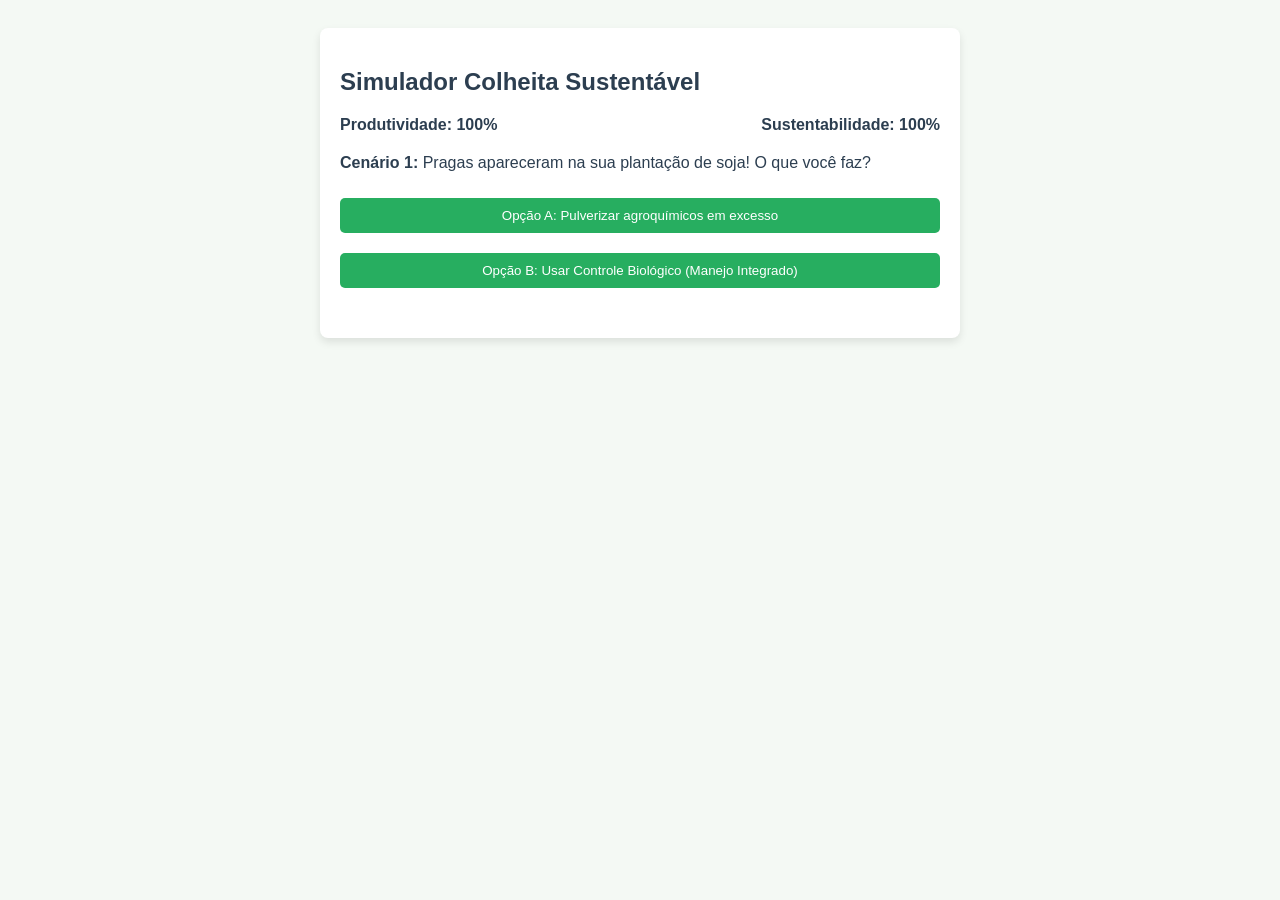
==== index.html @ 594f2912 "site em processo" ====
<!DOCTYPE html>
<html lang="pt-BR">
<head>
    <meta charset="UTF-8">
    <title>Simulador Agro Sustentável - Agrinho 2026</title>
    <style>
        body { font-family: Arial, sans-serif; background-color: #f4f9f4; color: #2c3e50; padding: 20px; }
        .container { max-width: 600px; background: white; padding: 20px; border-radius: 8px; box-shadow: 0 4px 8px rgba(0,0,0,0.1); margin: 0 auto; }
        button { background-color: #27ae60; color: white; border: none; padding: 10px 20px; margin: 10px 0; border-radius: 5px; cursor: pointer; width: 100%; }
        button:hover { background-color: #219150; }
        .status { font-weight: bold; margin-bottom: 20px; display: flex; justify-content: space-between; }
    </style>
</head>
<body>

<div class="container">
    <h2>Simulador Colheita Sustentável</h2>
    <div class="status">
        <span id="prodDisplay">Produtividade: 100%</span>
        <span id="sustDisplay">Sustentabilidade: 100%</span>
    </div>

    <div id="cenario">
        <p><strong>Cenário 1:</strong> Pragas apareceram na sua plantação de soja! O que você faz?</p>
        <button onclick="escolha(15, -25, 'Você usou defensivos químicos pesados. A praga sumiu, mas o solo e a água foram prejudicados.')">Opção A: Pulverizar agroquímicos em excesso</button>
        <button onclick="escolha(10, 20, 'Boa! Você usou inimigos naturais da praga. A produção foi boa e a biodiversidade agradece.')">Opção B: Usar Controle Biológico (Manejo Integrado)</button>
    </div>
    
    <p id="resultadoText" style="margin-top:20px; font-style: italic; color: #555;"></p>
</div>

<script>
    let produtividade = 100;
    let sustentabilidade = 100;

    function escolha(modProd, modSust, mensagem) {
        // Atualiza os pontos
        produtividade += modProd;
        sustentabilidade += modSust;

        // Limita o máximo em 100% e mínimo em 0%
        produtiveness = Math.max(0, Math.min(100, produtividade));
        sustentabilidade = Math.max(0, Math.min(100, sustentabilidade));

        // Atualiza a tela
        document.getElementById('prodDisplay').innerText = "Produtividade: " + produtividade + "%";
        document.getElementById('sustDisplay').innerText = "Sustentabilidade: " + sustentabilidade + "%";
        document.getElementById('resultadoText').innerText = mensagem;

        // Aqui você pode avançar para o próximo cenário...
    }
</script>

</body>
</html>
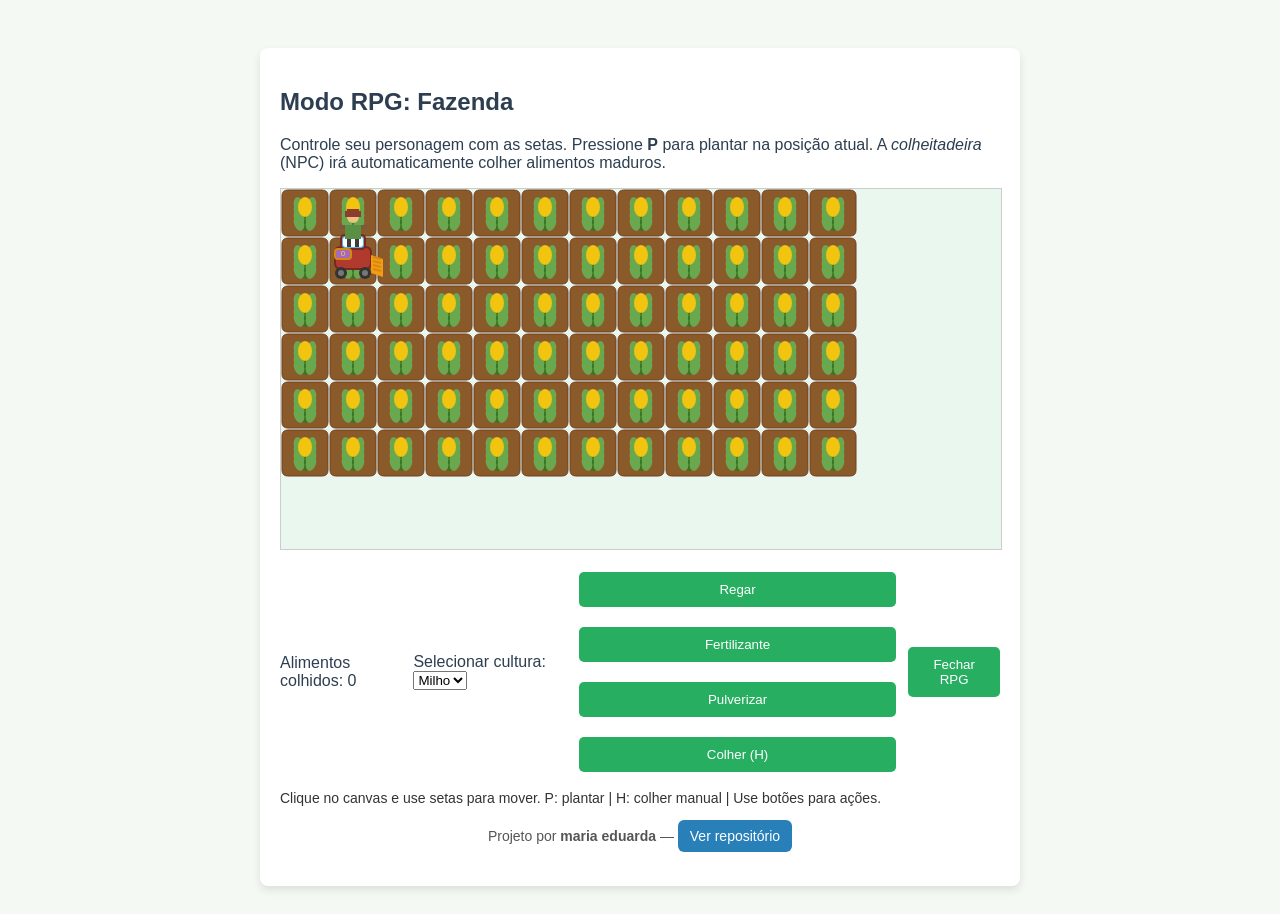
==== commit 9fdfffaa: "SITE EM PROCESSO" ====
--- a/index.html
+++ b/index.html
@@ -9,46 +9,47 @@
         button { background-color: #27ae60; color: white; border: none; padding: 10px 20px; margin: 10px 0; border-radius: 5px; cursor: pointer; width: 100%; }
         button:hover { background-color: #219150; }
         .status { font-weight: bold; margin-bottom: 20px; display: flex; justify-content: space-between; }
+        .footer { margin-top: 20px; font-size: 14px; text-align: center; color: #555; }
+        .repo-link { display: inline-block; background-color: #2980b9; color: white; padding: 8px 12px; border-radius: 6px; text-decoration: none; }
+        .repo-link:hover { background-color: #2475a3; }
     </style>
 </head>
 <body>
 
-<div class="container">
-    <h2>Simulador Colheita Sustentável</h2>
-    <div class="status">
-        <span id="prodDisplay">Produtividade: 100%</span>
-        <span id="sustDisplay">Sustentabilidade: 100%</span>
+<div class="container" style="margin-top:20px; max-width:720px;">
+    <h2>Modo RPG: Fazenda</h2>
+    <p>Controle seu personagem com as setas. Pressione <strong>P</strong> para plantar na posição atual. A <em>colheitadeira</em> (NPC) irá automaticamente colher alimentos maduros.</p>
+
+    <div id="rpgSection" style="display:block; margin-top:12px;">
+        <canvas id="rpgCanvas" width="720" height="360" style="border:1px solid #ccc; background:#e9f7ef;"></canvas>
+        <div id="rpgControls" style="margin-top:8px; display:flex; gap:12px; align-items:center;">
+            <div>Alimentos colhidos: <span id="foodCount">0</span></div>
+            <div>
+                <label>Selecionar cultura:
+                    <select id="rpgCropSelect">
+                    </select>
+                </label>
+            </div>
+            <div>
+                <button onclick="actionWater()">Regar</button>
+                <button onclick="actionFertilize()">Fertilizante</button>
+                <button onclick="actionSpray()">Pulverizar</button>
+                <button onclick="actionHarvest()">Colher (H)</button>
+            </div>
+            <div><button onclick="stopRPG()">Fechar RPG</button></div>
+        </div>
+        <div id="rpgInfo" style="margin-top:8px; font-size:14px; color:#333">Clique no canvas e use setas para mover. P: plantar | H: colher manual | Use botões para ações.</div>
     </div>
 
-    <div id="cenario">
-        <p><strong>Cenário 1:</strong> Pragas apareceram na sua plantação de soja! O que você faz?</p>
-        <button onclick="escolha(15, -25, 'Você usou defensivos químicos pesados. A praga sumiu, mas o solo e a água foram prejudicados.')">Opção A: Pulverizar agroquímicos em excesso</button>
-        <button onclick="escolha(10, 20, 'Boa! Você usou inimigos naturais da praga. A produção foi boa e a biodiversidade agradece.')">Opção B: Usar Controle Biológico (Manejo Integrado)</button>
+    <div class="footer" style="margin-top:12px;">
+        <p>Projeto por <strong>maria eduarda</strong> — <a href="https://github.com/mariamarchinimota-glitch/Agrinho-2026" target="_blank" rel="noopener" class="repo-link">Ver repositório</a></p>
     </div>
-    
-    <p id="resultadoText" style="margin-top:20px; font-style: italic; color: #555;"></p>
 </div>
 
+<script src="script.js"></script>
 <script>
-    let produtividade = 100;
-    let sustentabilidade = 100;
-
-    function escolha(modProd, modSust, mensagem) {
-        // Atualiza os pontos
-        produtividade += modProd;
-        sustentabilidade += modSust;
-
-        // Limita o máximo em 100% e mínimo em 0%
-        produtiveness = Math.max(0, Math.min(100, produtividade));
-        sustentabilidade = Math.max(0, Math.min(100, sustentabilidade));
-
-        // Atualiza a tela
-        document.getElementById('prodDisplay').innerText = "Produtividade: " + produtividade + "%";
-        document.getElementById('sustDisplay').innerText = "Sustentabilidade: " + sustentabilidade + "%";
-        document.getElementById('resultadoText').innerText = mensagem;
-
-        // Aqui você pode avançar para o próximo cenário...
-    }
+    // Inicia o RPG automaticamente quando a página carrega
+    window.addEventListener('load', function() { if (window.initRPG) initRPG(); });
 </script>
 
 </body>
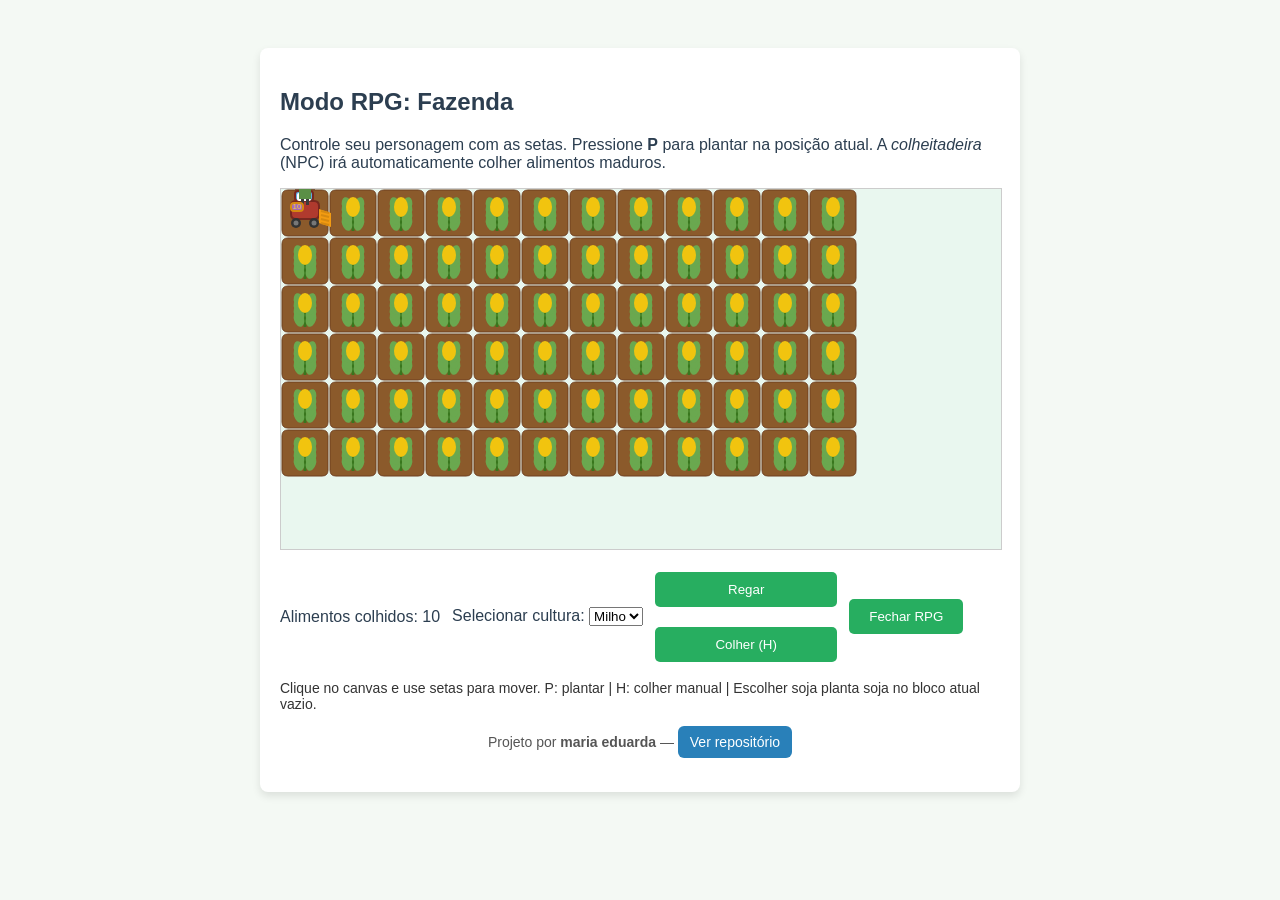
==== commit 9db454b1: "SALVAR TUDO" ====
--- a/index.html
+++ b/index.html
@@ -32,13 +32,11 @@
             </div>
             <div>
                 <button onclick="actionWater()">Regar</button>
-                <button onclick="actionFertilize()">Fertilizante</button>
-                <button onclick="actionSpray()">Pulverizar</button>
                 <button onclick="actionHarvest()">Colher (H)</button>
             </div>
             <div><button onclick="stopRPG()">Fechar RPG</button></div>
         </div>
-        <div id="rpgInfo" style="margin-top:8px; font-size:14px; color:#333">Clique no canvas e use setas para mover. P: plantar | H: colher manual | Use botões para ações.</div>
+        <div id="rpgInfo" style="margin-top:8px; font-size:14px; color:#333">Clique no canvas e use setas para mover. P: plantar | H: colher manual | Escolher soja planta soja no bloco atual vazio.</div>
     </div>
 
     <div class="footer" style="margin-top:12px;">
